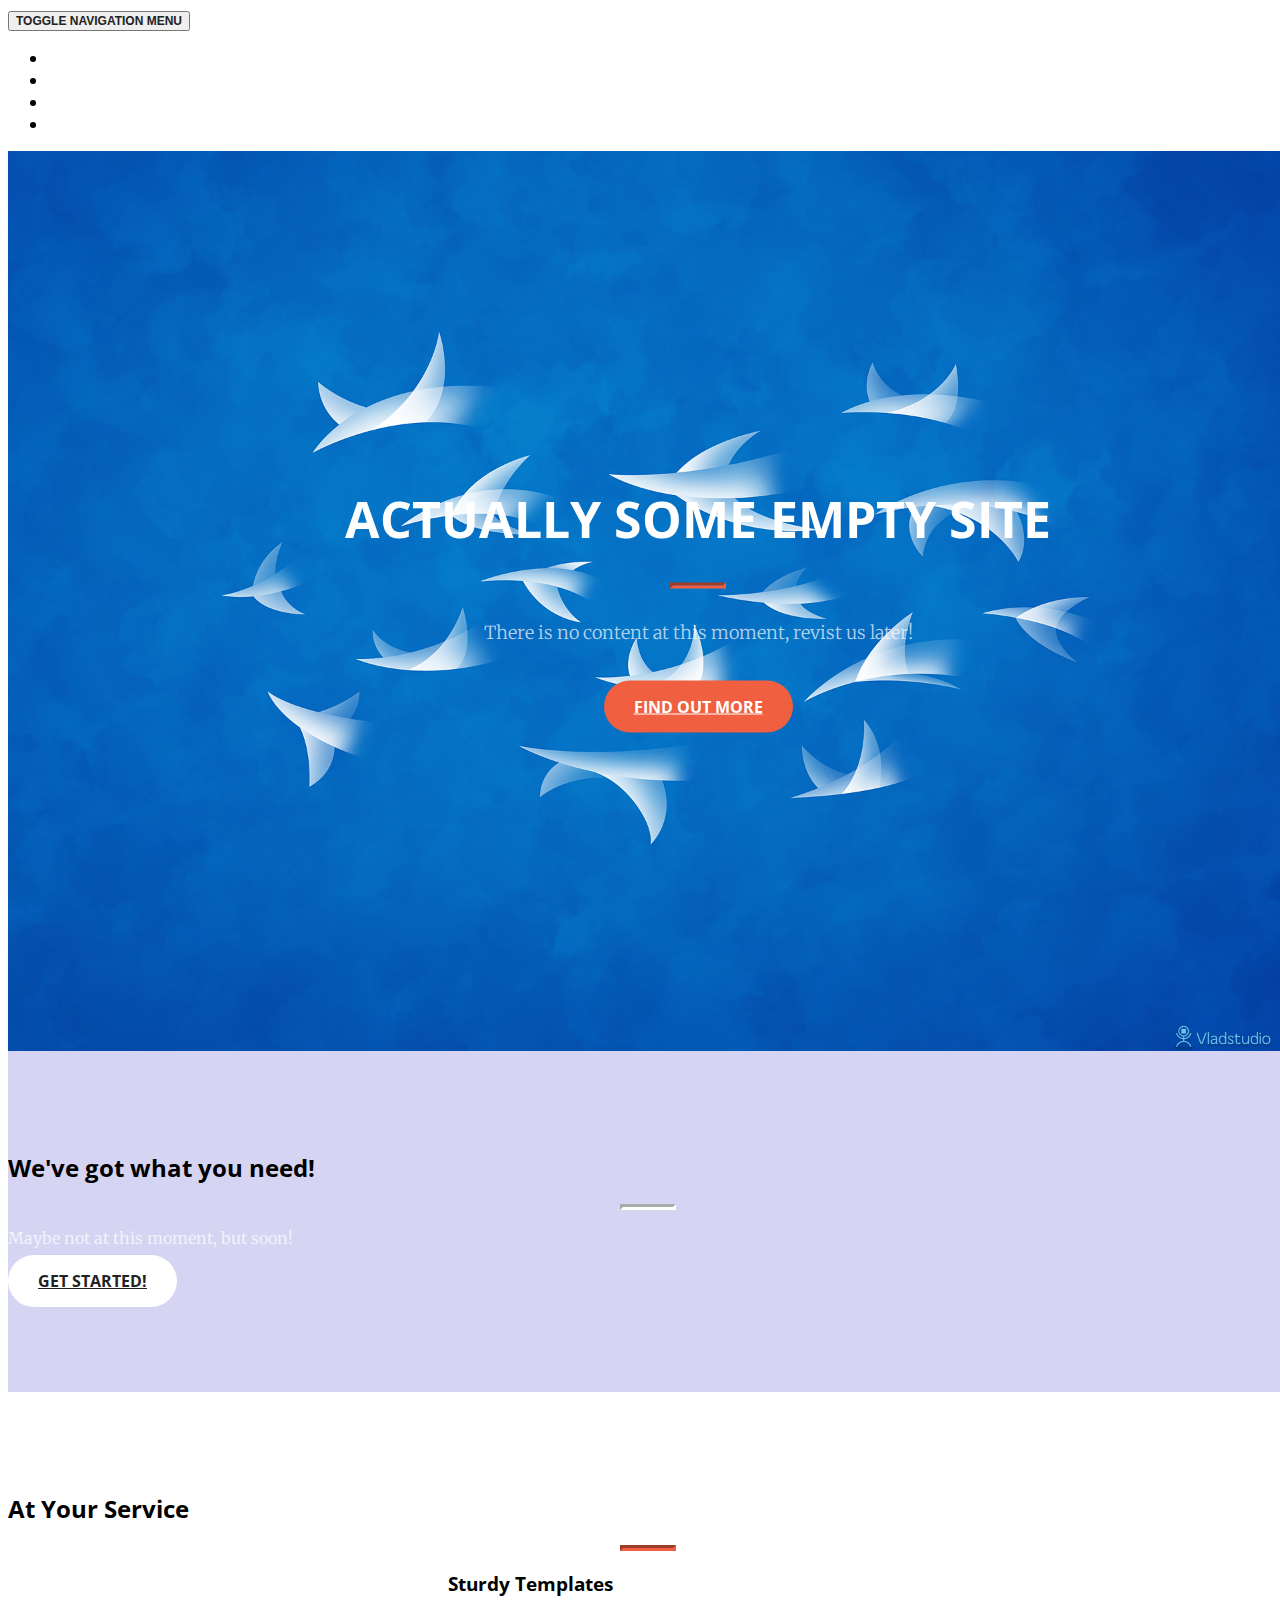
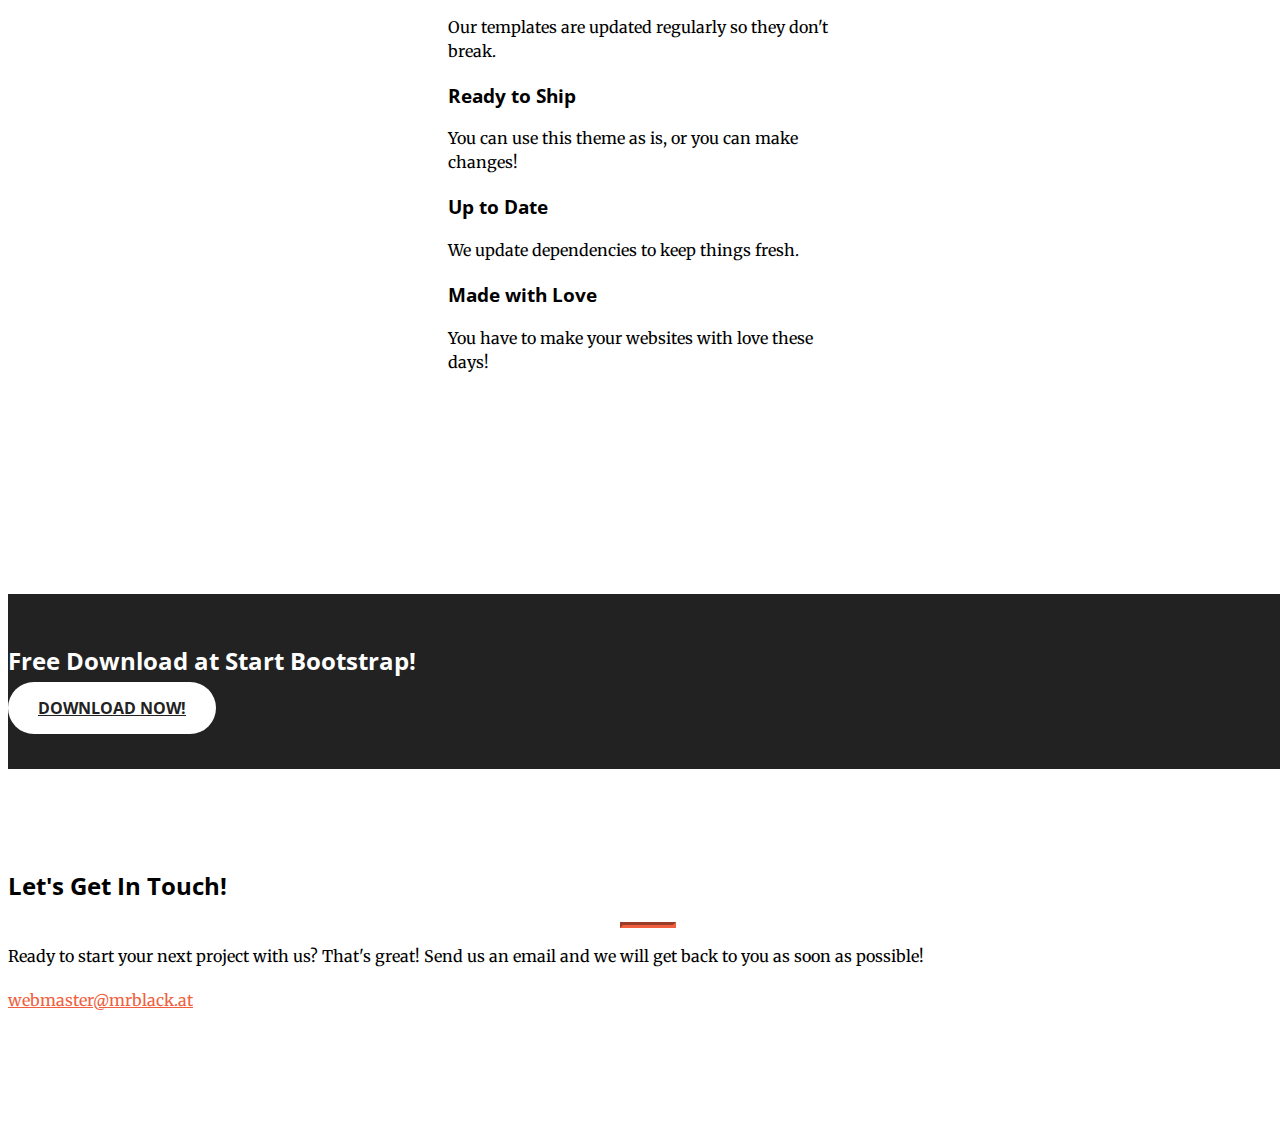
==== index.html @ 14d95901 "Modified some content." ====
<!DOCTYPE html>
<html lang="en">

<head>

    <meta charset="utf-8">
    <meta http-equiv="X-UA-Compatible" content="IE=edge">
    <meta name="viewport" content="width=device-width, initial-scale=1">
    <meta name="description" content="">
    <meta name="author" content="">

    <title>MrBlack - HeadQuarter</title>

    <!-- Bootstrap Core CSS -->
    <link href="vendor/bootstrap/css/bootstrap.min.css" rel="stylesheet">

    <!-- Custom Fonts -->
    <link href="vendor/font-awesome/css/font-awesome.min.css" rel="stylesheet" type="text/css">
    <link href='https://fonts.googleapis.com/css?family=Open+Sans:300italic,400italic,600italic,700italic,800italic,400,300,600,700,800' rel='stylesheet' type='text/css'>
    <link href='https://fonts.googleapis.com/css?family=Merriweather:400,300,300italic,400italic,700,700italic,900,900italic' rel='stylesheet' type='text/css'>

    <!-- Plugin CSS -->
    <link href="vendor/magnific-popup/magnific-popup.css" rel="stylesheet">

    <!-- Theme CSS -->
    <link href="css/creative.min.css" rel="stylesheet">

    <!-- HTML5 Shim and Respond.js IE8 support of HTML5 elements and media queries -->
    <!-- WARNING: Respond.js doesn't work if you view the page via file:// -->
    <!--[if lt IE 9]>
        <script src="https://oss.maxcdn.com/libs/html5shiv/3.7.0/html5shiv.js"></script>
        <script src="https://oss.maxcdn.com/libs/respond.js/1.4.2/respond.min.js"></script>
    <![endif]-->

</head>

<body id="page-top">

    <nav id="mainNav" class="navbar navbar-default navbar-fixed-top">
        <div class="container-fluid">
            <!-- Brand and toggle get grouped for better mobile display -->
            <div class="navbar-header">
                <button type="button" class="navbar-toggle collapsed" data-toggle="collapse" data-target="#bs-example-navbar-collapse-1">
                    <span class="sr-only">Toggle navigation</span> Menu <i class="fa fa-bars"></i>
                </button>
                <a class="navbar-brand page-scroll" href="#page-top">Start</a>
            </div>

            <!-- Collect the nav links, forms, and other content for toggling -->
            <div class="collapse navbar-collapse" id="bs-example-navbar-collapse-1">
                <ul class="nav navbar-nav navbar-right">
                    <li>
                        <a class="page-scroll" href="#about">About</a>
                    </li>
                    <li>
                        <a class="page-scroll" href="#services">Services</a>
                    </li>
                    <li>
                        <a class="page-scroll" href="#portfolio">Portfolio</a>
                    </li>
                    <li>
                        <a class="page-scroll" href="#contact">Contact</a>
                    </li>
                </ul>
            </div>
            <!-- /.navbar-collapse -->
        </div>
        <!-- /.container-fluid -->
    </nav>

    <header>
        <div class="header-content">
            <div class="header-content-inner">
                <h1 id="homeHeading">Actually some empty site</h1>
                <hr>
                <p>There is no content at this moment, revist us later!</p>
                <a href="#about" class="btn btn-primary btn-xl page-scroll">Find Out More</a>
            </div>
        </div>
    </header>

    <section class="bg-primary" id="about">
        <div class="container">
            <div class="row">
                <div class="col-lg-8 col-lg-offset-2 text-center">
                    <h2 class="section-heading">We've got what you need!</h2>
                    <hr class="light">
                    <p class="text-faded">Maybe not at this moment, but soon!</p>
                    <a href="#services" class="page-scroll btn btn-default btn-xl sr-button">Get Started!</a>
                </div>
            </div>
        </div>
    </section>

    <section id="services">
        <div class="container">
            <div class="row">
                <div class="col-lg-12 text-center">
                    <h2 class="section-heading">At Your Service</h2>
                    <hr class="primary">
                </div>
            </div>
        </div>
        <div class="container">
            <div class="row">
                <div class="col-lg-3 col-md-6 text-center">
                    <div class="service-box">
                        <i class="fa fa-4x fa-diamond text-primary sr-icons"></i>
                        <h3>Sturdy Templates</h3>
                        <p class="text-muted">Our templates are updated regularly so they don't break.</p>
                    </div>
                </div>
                <div class="col-lg-3 col-md-6 text-center">
                    <div class="service-box">
                        <i class="fa fa-4x fa-paper-plane text-primary sr-icons"></i>
                        <h3>Ready to Ship</h3>
                        <p class="text-muted">You can use this theme as is, or you can make changes!</p>
                    </div>
                </div>
                <div class="col-lg-3 col-md-6 text-center">
                    <div class="service-box">
                        <i class="fa fa-4x fa-newspaper-o text-primary sr-icons"></i>
                        <h3>Up to Date</h3>
                        <p class="text-muted">We update dependencies to keep things fresh.</p>
                    </div>
                </div>
                <div class="col-lg-3 col-md-6 text-center">
                    <div class="service-box">
                        <i class="fa fa-4x fa-heart text-primary sr-icons"></i>
                        <h3>Made with Love</h3>
                        <p class="text-muted">You have to make your websites with love these days!</p>
                    </div>
                </div>
            </div>
        </div>
    </section>

    <section class="no-padding" id="portfolio">
        <div class="container-fluid">
            <div class="row no-gutter popup-gallery">
                <div class="col-lg-4 col-sm-6">
                    <a href="img/portfolio/fullsize/1.jpg" class="portfolio-box">
                        <img src="img/portfolio/thumbnails/1.jpg" class="img-responsive" alt="">
                        <div class="portfolio-box-caption">
                            <div class="portfolio-box-caption-content">
                                <div class="project-category text-faded">
                                    Category
                                </div>
                                <div class="project-name">
                                    Project Name
                                </div>
                            </div>
                        </div>
                    </a>
                </div>
                <div class="col-lg-4 col-sm-6">
                    <a href="img/portfolio/fullsize/2.jpg" class="portfolio-box">
                        <img src="img/portfolio/thumbnails/2.jpg" class="img-responsive" alt="">
                        <div class="portfolio-box-caption">
                            <div class="portfolio-box-caption-content">
                                <div class="project-category text-faded">
                                    Category
                                </div>
                                <div class="project-name">
                                    Project Name
                                </div>
                            </div>
                        </div>
                    </a>
                </div>
                <div class="col-lg-4 col-sm-6">
                    <a href="img/portfolio/fullsize/3.jpg" class="portfolio-box">
                        <img src="img/portfolio/thumbnails/3.jpg" class="img-responsive" alt="">
                        <div class="portfolio-box-caption">
                            <div class="portfolio-box-caption-content">
                                <div class="project-category text-faded">
                                    Category
                                </div>
                                <div class="project-name">
                                    Project Name
                                </div>
                            </div>
                        </div>
                    </a>
                </div>
                <div class="col-lg-4 col-sm-6">
                    <a href="img/portfolio/fullsize/4.jpg" class="portfolio-box">
                        <img src="img/portfolio/thumbnails/4.jpg" class="img-responsive" alt="">
                        <div class="portfolio-box-caption">
                            <div class="portfolio-box-caption-content">
                                <div class="project-category text-faded">
                                    Category
                                </div>
                                <div class="project-name">
                                    Project Name
                                </div>
                            </div>
                        </div>
                    </a>
                </div>
                <div class="col-lg-4 col-sm-6">
                    <a href="img/portfolio/fullsize/5.jpg" class="portfolio-box">
                        <img src="img/portfolio/thumbnails/5.jpg" class="img-responsive" alt="">
                        <div class="portfolio-box-caption">
                            <div class="portfolio-box-caption-content">
                                <div class="project-category text-faded">
                                    Category
                                </div>
                                <div class="project-name">
                                    Project Name
                                </div>
                            </div>
                        </div>
                    </a>
                </div>
                <div class="col-lg-4 col-sm-6">
                    <a href="img/portfolio/fullsize/6.jpg" class="portfolio-box">
                        <img src="img/portfolio/thumbnails/6.jpg" class="img-responsive" alt="">
                        <div class="portfolio-box-caption">
                            <div class="portfolio-box-caption-content">
                                <div class="project-category text-faded">
                                    Category
                                </div>
                                <div class="project-name">
                                    Project Name
                                </div>
                            </div>
                        </div>
                    </a>
                </div>
            </div>
        </div>
    </section>

    <aside class="bg-dark">
        <div class="container text-center">
            <div class="call-to-action">
                <h2>Free Download at Start Bootstrap!</h2>
                <a href="http://startbootstrap.com/template-overviews/creative/" class="btn btn-default btn-xl sr-button">Download Now!</a>
            </div>
        </div>
    </aside>

    <section id="contact">
        <div class="container">
            <div class="row">
                <div class="col-lg-8 col-lg-offset-2 text-center">
                    <h2 class="section-heading">Let's Get In Touch!</h2>
                    <hr class="primary">
                    <p>Ready to start your next project with us? That's great! Send us an email and we will get back to you as soon as possible!</p>
                </div>
				<!--
                <div class="col-lg-4 col-lg-offset-2 text-center">
                    <i class="fa fa-phone fa-3x sr-contact"></i>
                    <p>123-456-6789</p>			
                </div>
				-->
                <div class="col-lg-4 col-lg-offset-4 text-center">
                    <i class="fa fa-envelope-o fa-3x sr-contact"></i>
                    <p><a href="mailto:webmaster@mrblack.at">webmaster@mrblack.at</a></p>
                </div>
            </div>
        </div>
    </section>

    <!-- jQuery -->
    <script src="vendor/jquery/jquery.min.js"></script>

    <!-- Bootstrap Core JavaScript -->
    <script src="vendor/bootstrap/js/bootstrap.min.js"></script>

    <!-- Plugin JavaScript -->
    <script src="https://cdnjs.cloudflare.com/ajax/libs/jquery-easing/1.3/jquery.easing.min.js"></script>
    <script src="vendor/scrollreveal/scrollreveal.min.js"></script>
    <script src="vendor/magnific-popup/jquery.magnific-popup.min.js"></script>

    <!-- Theme JavaScript -->
    <script src="js/creative.min.js"></script>

</body>

</html>
---- css/creative.min.css ----
/*!
 * Start Bootstrap - Creative v3.3.7+1 (http://startbootstrap.com/template-overviews/creative)
 * Copyright 2013-2016 Start Bootstrap
 * Licensed under MIT (https://github.com/BlackrockDigital/startbootstrap/blob/gh-pages/LICENSE)
 */.navbar-default,a{-webkit-transition:all .35s;-moz-transition:all .35s}header,header .header-content{position:relative;width:100%;text-align:center}body,html{height:100%;width:100%}body{font-family:Merriweather,'Helvetica Neue',Arial,sans-serif;webkit-tap-highlight-color:#222}.btn,.navbar-default,.navbar-default .navbar-header .navbar-brand,h1,h2,h3,h4,h5,h6{font-family:'Open Sans','Helvetica Neue',Arial,sans-serif}hr{border-color:#F05F40;border-width:3px;max-width:50px}hr.light{border-color:#fff}a{transition:all .35s;color:#F05F40}a:focus,a:hover{color:#eb3812}p{font-size:16px;line-height:1.5;margin-bottom:20px}.bg-primary{background-color:#D5D4F2}.bg-dark{background-color:#222;color:#fff}.text-faded{color:rgba(255,255,255,.7)}section{padding:100px 0}aside{padding:50px 0}.no-padding{padding:0}.navbar-default{background-color:#fff;border-color:rgba(34,34,34,.05);transition:all .35s}.btn-default,.portfolio-box .portfolio-box-caption{-webkit-transition:all .35s;-moz-transition:all .35s}.navbar-default .navbar-header .navbar-brand{color:#F05F40;font-weight:700;text-transform:uppercase}.navbar-default .navbar-header .navbar-brand:focus,.navbar-default .navbar-header .navbar-brand:hover{color:#eb3812}.navbar-default .navbar-header .navbar-toggle{font-weight:700;font-size:12px;color:#222;text-transform:uppercase}.navbar-default .nav>li>a,.navbar-default .nav>li>a:focus{text-transform:uppercase;font-weight:700;font-size:13px;color:#222}.navbar-default .nav>li>a:focus:hover,.navbar-default .nav>li>a:hover{color:#F05F40}.navbar-default .nav>li.active>a,.navbar-default .nav>li.active>a:focus{color:#F05F40!important;background-color:transparent}.navbar-default .nav>li.active>a:focus:hover,.navbar-default .nav>li.active>a:hover{background-color:transparent}@media (min-width:768px){.navbar-default{background-color:transparent;border-color:rgba(255,255,255,.3)}.navbar-default .navbar-header .navbar-brand{color:rgba(255,255,255,.7)}.navbar-default .navbar-header .navbar-brand:focus,.navbar-default .navbar-header .navbar-brand:hover{color:#fff}.navbar-default .nav>li>a,.navbar-default .nav>li>a:focus{color:rgba(255,255,255,.7)}.navbar-default .nav>li>a:focus:hover,.navbar-default .nav>li>a:hover{color:#fff}.navbar-default.affix{background-color:#fff;border-color:rgba(34,34,34,.05)}.navbar-default.affix .navbar-header .navbar-brand{color:#F05F40;font-size:14px}.navbar-default.affix .navbar-header .navbar-brand:focus,.navbar-default.affix .navbar-header .navbar-brand:hover{color:#eb3812}.navbar-default.affix .nav>li>a,.navbar-default.affix .nav>li>a:focus{color:#222}.navbar-default.affix .nav>li>a:focus:hover,.navbar-default.affix .nav>li>a:hover{color:#F05F40}}header{min-height:auto;-webkit-background-size:cover;-moz-background-size:cover;background-size:cover;-o-background-size:cover;background-position:center;background-image:url(../img/header.jpg);color:#fff}header .header-content{padding:100px 15px}header .header-content .header-content-inner h1{font-weight:700;text-transform:uppercase;margin-top:0;margin-bottom:0;font-size:30px}header .header-content .header-content-inner hr{margin:30px auto}header .header-content .header-content-inner p{font-weight:300;color:rgba(255,255,255,.7);font-size:16px;margin-bottom:50px}@media (min-width:768px){header{min-height:100%}header .header-content{position:absolute;top:50%;-webkit-transform:translateY(-50%);-ms-transform:translateY(-50%);transform:translateY(-50%);padding:0 50px}header .header-content .header-content-inner{max-width:1000px;margin-left:auto;margin-right:auto}header .header-content .header-content-inner h1{font-size:50px}header .header-content .header-content-inner p{font-size:18px;max-width:80%;margin-left:auto;margin-right:auto}}.section-heading{margin-top:0}.service-box{max-width:400px;margin:50px auto 0}@media (min-width:992px){.service-box{margin:20px auto 0}}.service-box p{margin-bottom:0}.portfolio-box{position:relative;display:block;max-width:650px;margin:0 auto}.portfolio-box .portfolio-box-caption{color:#fff;opacity:0;display:block;background:rgba(240,95,64,.9);position:absolute;bottom:0;text-align:center;width:100%;height:100%;transition:all .35s}.btn-default.active,.btn-default:active,.btn-primary.active,.btn-primary:active,.open>.dropdown-toggle.btn-default,.open>.dropdown-toggle.btn-primary{background-image:none}.portfolio-box .portfolio-box-caption .portfolio-box-caption-content{width:100%;text-align:center;position:absolute;top:50%;transform:translateY(-50%)}.portfolio-box .portfolio-box-caption .portfolio-box-caption-content .project-category,.portfolio-box .portfolio-box-caption .portfolio-box-caption-content .project-name{font-family:'Open Sans','Helvetica Neue',Arial,sans-serif;padding:0 15px}.portfolio-box .portfolio-box-caption .portfolio-box-caption-content .project-category{text-transform:uppercase;font-weight:600;font-size:14px}.portfolio-box .portfolio-box-caption .portfolio-box-caption-content .project-name{font-size:18px}.portfolio-box:hover .portfolio-box-caption{opacity:1}.portfolio-box:focus{outline:0}@media (min-width:768px){.portfolio-box .portfolio-box-caption .portfolio-box-caption-content .project-category{font-size:16px}.portfolio-box .portfolio-box-caption .portfolio-box-caption-content .project-name{font-size:22px}}.call-to-action h2{margin:0 auto 20px}.text-primary{color:#F05F40}.no-gutter>[class*=col-]{padding-right:0;padding-left:0}.btn-default{color:#222;background-color:#fff;border-color:#fff;transition:all .35s}.btn-default.active,.btn-default.focus,.btn-default:active,.btn-default:focus,.btn-default:hover,.open>.dropdown-toggle.btn-default{color:#222;background-color:#f2f2f2;border-color:#ededed}.btn-default.disabled,.btn-default.disabled.active,.btn-default.disabled.focus,.btn-default.disabled:active,.btn-default.disabled:focus,.btn-default.disabled:hover,.btn-default[disabled],.btn-default[disabled].active,.btn-default[disabled].focus,.btn-default[disabled]:active,.btn-default[disabled]:focus,.btn-default[disabled]:hover,fieldset[disabled] .btn-default,fieldset[disabled] .btn-default.active,fieldset[disabled] .btn-default.focus,fieldset[disabled] .btn-default:active,fieldset[disabled] .btn-default:focus,fieldset[disabled] .btn-default:hover{background-color:#fff;border-color:#fff}.btn-default .badge{color:#fff;background-color:#222}.btn-primary{color:#fff;background-color:#F05F40;border-color:#F05F40;-webkit-transition:all .35s;-moz-transition:all .35s;transition:all .35s}.btn-primary.active,.btn-primary.focus,.btn-primary:active,.btn-primary:focus,.btn-primary:hover,.open>.dropdown-toggle.btn-primary{color:#fff;background-color:#ee4b28;border-color:#ed431f}.btn-primary.disabled,.btn-primary.disabled.active,.btn-primary.disabled.focus,.btn-primary.disabled:active,.btn-primary.disabled:focus,.btn-primary.disabled:hover,.btn-primary[disabled],.btn-primary[disabled].active,.btn-primary[disabled].focus,.btn-primary[disabled]:active,.btn-primary[disabled]:focus,.btn-primary[disabled]:hover,fieldset[disabled] .btn-primary,fieldset[disabled] .btn-primary.active,fieldset[disabled] .btn-primary.focus,fieldset[disabled] .btn-primary:active,fieldset[disabled] .btn-primary:focus,fieldset[disabled] .btn-primary:hover{background-color:#F05F40;border-color:#F05F40}.btn-primary .badge{color:#F05F40;background-color:#fff}.btn{border:none;border-radius:300px;font-weight:700;text-transform:uppercase}.btn-xl{padding:15px 30px}::-moz-selection{color:#fff;text-shadow:none;background:#222}::selection{color:#fff;text-shadow:none;background:#222}img::selection{color:#fff;background:0 0}img::-moz-selection{color:#fff;background:0 0}
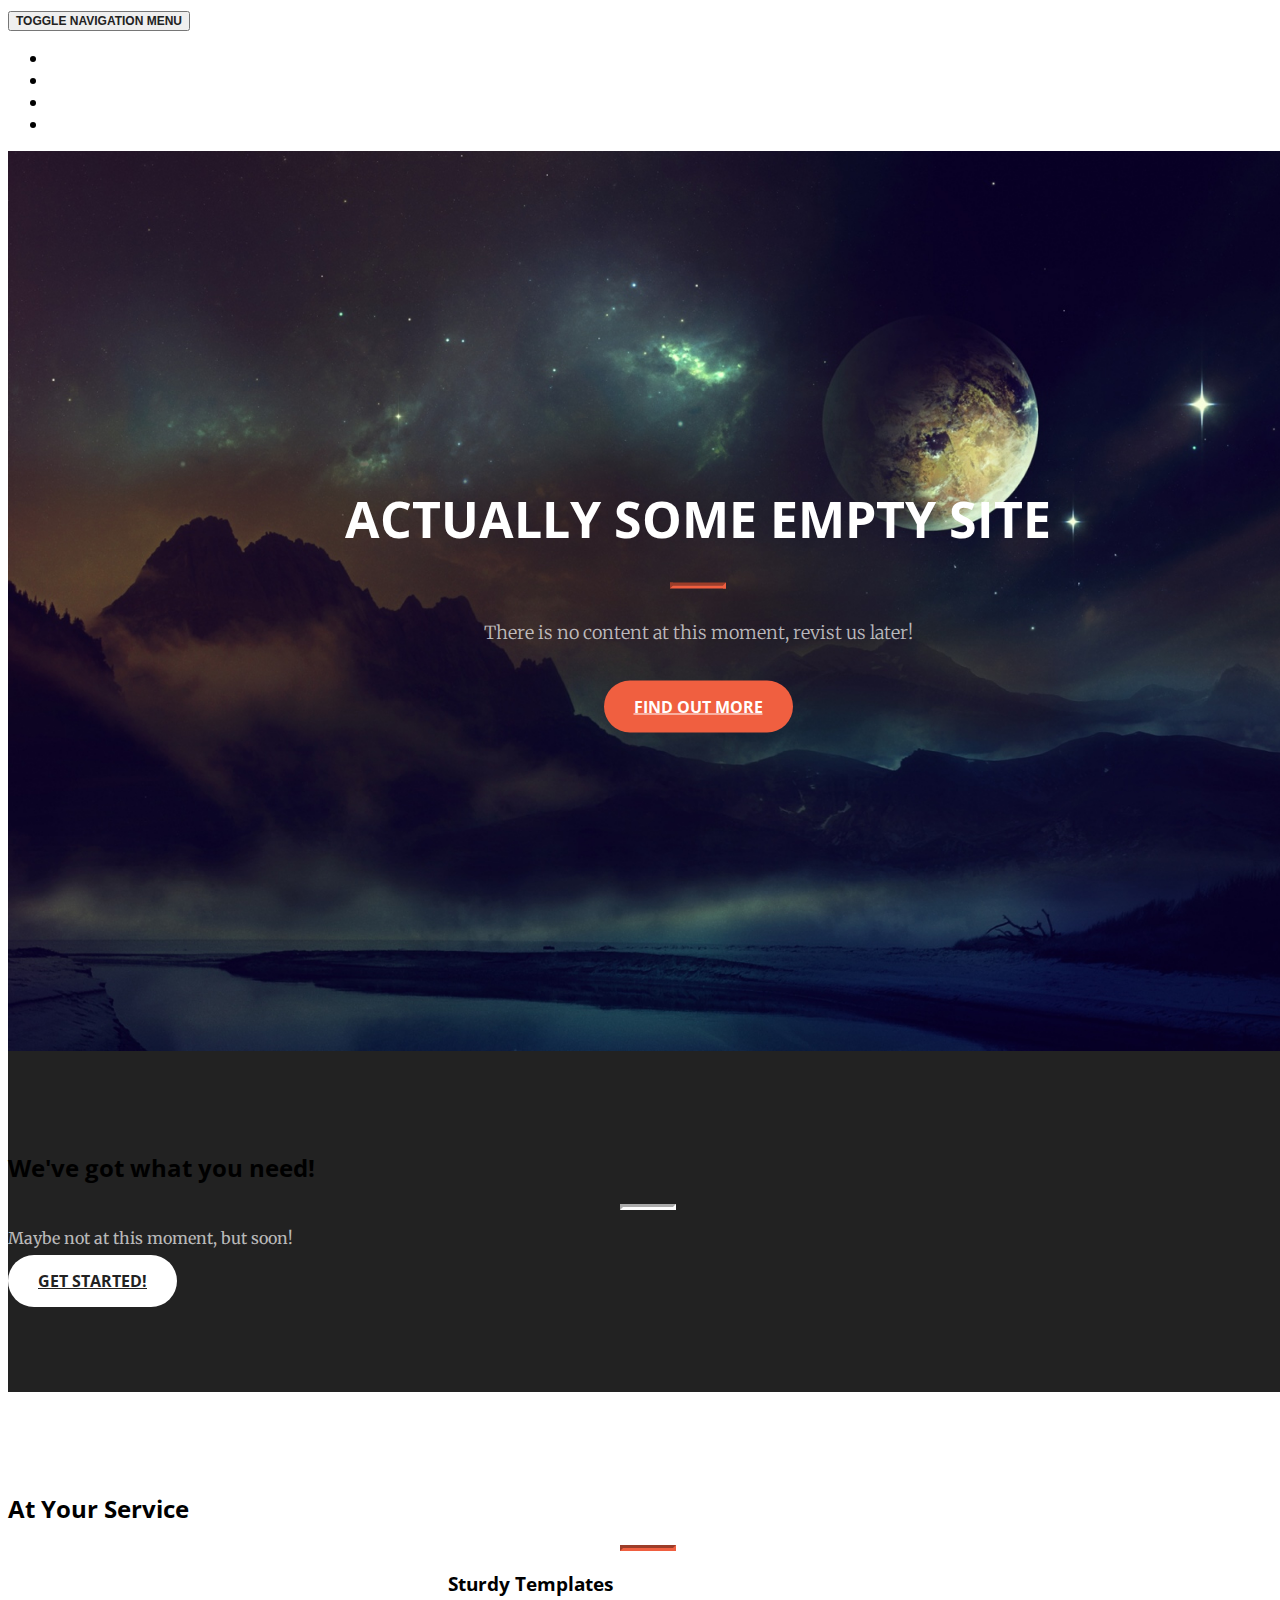
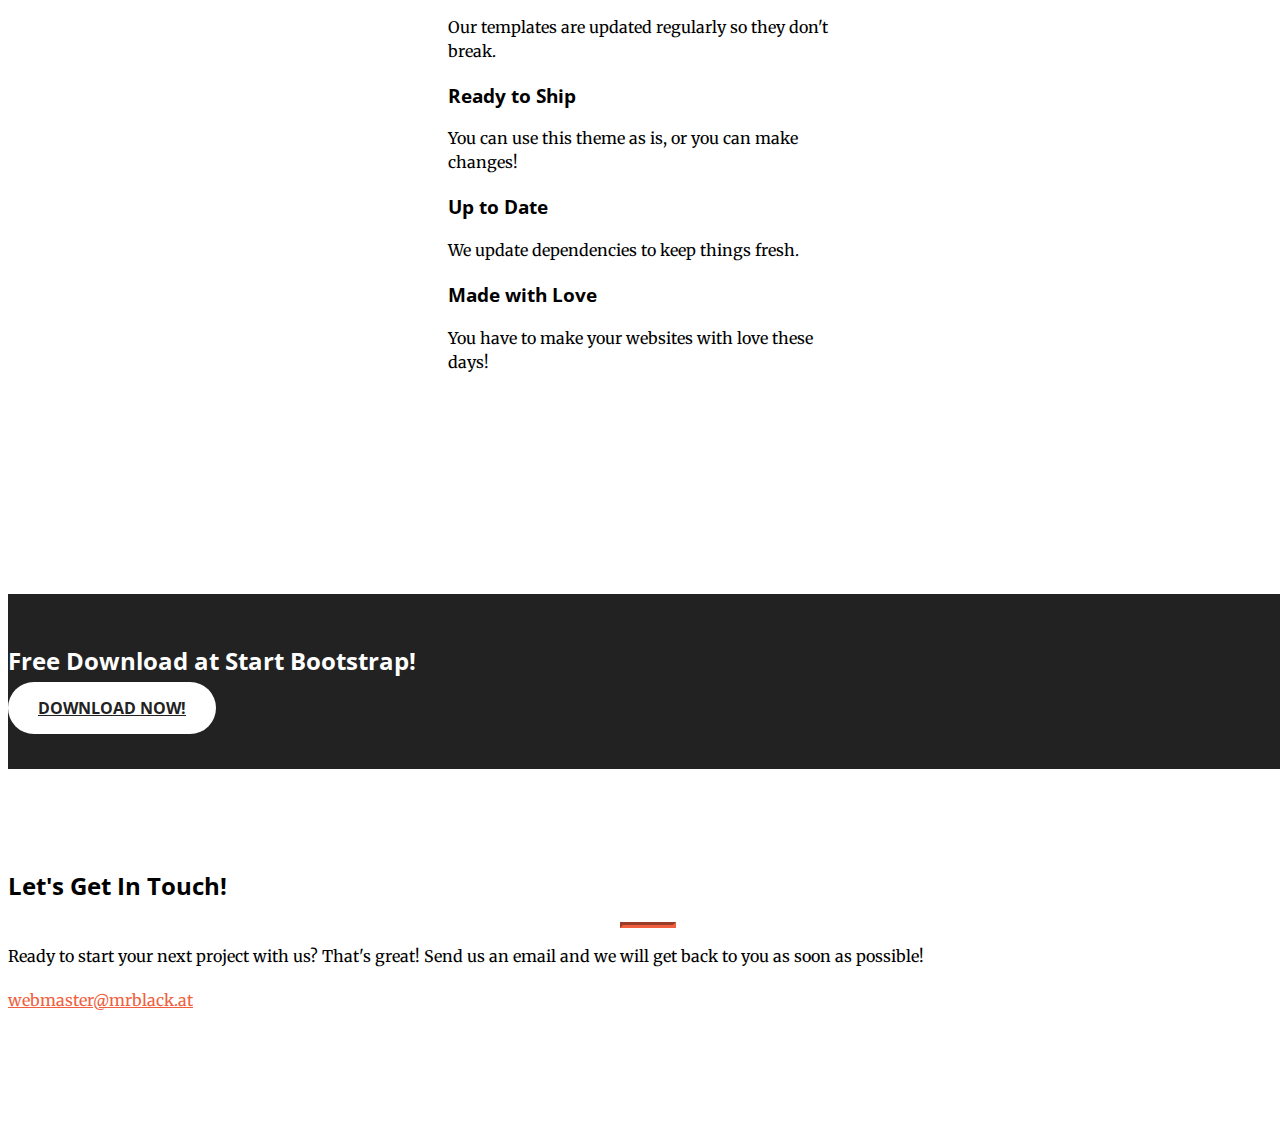
==== commit 12393945: "Changed Button START into CHANGE" ====
--- a/index.html
+++ b/index.html
@@ -43,7 +43,7 @@
                 <button type="button" class="navbar-toggle collapsed" data-toggle="collapse" data-target="#bs-example-navbar-collapse-1">
                     <span class="sr-only">Toggle navigation</span> Menu <i class="fa fa-bars"></i>
                 </button>
-                <a class="navbar-brand page-scroll" href="#page-top">Start</a>
+                <a class="navbar-brand page-scroll" href="#page-top">Explore</a>
             </div>
 
             <!-- Collect the nav links, forms, and other content for toggling -->
--- a/css/creative.min.css
+++ b/css/creative.min.css
@@ -2,4 +2,4 @@
  * Start Bootstrap - Creative v3.3.7+1 (http://startbootstrap.com/template-overviews/creative)
  * Copyright 2013-2016 Start Bootstrap
  * Licensed under MIT (https://github.com/BlackrockDigital/startbootstrap/blob/gh-pages/LICENSE)
- */.navbar-default,a{-webkit-transition:all .35s;-moz-transition:all .35s}header,header .header-content{position:relative;width:100%;text-align:center}body,html{height:100%;width:100%}body{font-family:Merriweather,'Helvetica Neue',Arial,sans-serif;webkit-tap-highlight-color:#222}.btn,.navbar-default,.navbar-default .navbar-header .navbar-brand,h1,h2,h3,h4,h5,h6{font-family:'Open Sans','Helvetica Neue',Arial,sans-serif}hr{border-color:#F05F40;border-width:3px;max-width:50px}hr.light{border-color:#fff}a{transition:all .35s;color:#F05F40}a:focus,a:hover{color:#eb3812}p{font-size:16px;line-height:1.5;margin-bottom:20px}.bg-primary{background-color:#D5D4F2}.bg-dark{background-color:#222;color:#fff}.text-faded{color:rgba(255,255,255,.7)}section{padding:100px 0}aside{padding:50px 0}.no-padding{padding:0}.navbar-default{background-color:#fff;border-color:rgba(34,34,34,.05);transition:all .35s}.btn-default,.portfolio-box .portfolio-box-caption{-webkit-transition:all .35s;-moz-transition:all .35s}.navbar-default .navbar-header .navbar-brand{color:#F05F40;font-weight:700;text-transform:uppercase}.navbar-default .navbar-header .navbar-brand:focus,.navbar-default .navbar-header .navbar-brand:hover{color:#eb3812}.navbar-default .navbar-header .navbar-toggle{font-weight:700;font-size:12px;color:#222;text-transform:uppercase}.navbar-default .nav>li>a,.navbar-default .nav>li>a:focus{text-transform:uppercase;font-weight:700;font-size:13px;color:#222}.navbar-default .nav>li>a:focus:hover,.navbar-default .nav>li>a:hover{color:#F05F40}.navbar-default .nav>li.active>a,.navbar-default .nav>li.active>a:focus{color:#F05F40!important;background-color:transparent}.navbar-default .nav>li.active>a:focus:hover,.navbar-default .nav>li.active>a:hover{background-color:transparent}@media (min-width:768px){.navbar-default{background-color:transparent;border-color:rgba(255,255,255,.3)}.navbar-default .navbar-header .navbar-brand{color:rgba(255,255,255,.7)}.navbar-default .navbar-header .navbar-brand:focus,.navbar-default .navbar-header .navbar-brand:hover{color:#fff}.navbar-default .nav>li>a,.navbar-default .nav>li>a:focus{color:rgba(255,255,255,.7)}.navbar-default .nav>li>a:focus:hover,.navbar-default .nav>li>a:hover{color:#fff}.navbar-default.affix{background-color:#fff;border-color:rgba(34,34,34,.05)}.navbar-default.affix .navbar-header .navbar-brand{color:#F05F40;font-size:14px}.navbar-default.affix .navbar-header .navbar-brand:focus,.navbar-default.affix .navbar-header .navbar-brand:hover{color:#eb3812}.navbar-default.affix .nav>li>a,.navbar-default.affix .nav>li>a:focus{color:#222}.navbar-default.affix .nav>li>a:focus:hover,.navbar-default.affix .nav>li>a:hover{color:#F05F40}}header{min-height:auto;-webkit-background-size:cover;-moz-background-size:cover;background-size:cover;-o-background-size:cover;background-position:center;background-image:url(../img/header.jpg);color:#fff}header .header-content{padding:100px 15px}header .header-content .header-content-inner h1{font-weight:700;text-transform:uppercase;margin-top:0;margin-bottom:0;font-size:30px}header .header-content .header-content-inner hr{margin:30px auto}header .header-content .header-content-inner p{font-weight:300;color:rgba(255,255,255,.7);font-size:16px;margin-bottom:50px}@media (min-width:768px){header{min-height:100%}header .header-content{position:absolute;top:50%;-webkit-transform:translateY(-50%);-ms-transform:translateY(-50%);transform:translateY(-50%);padding:0 50px}header .header-content .header-content-inner{max-width:1000px;margin-left:auto;margin-right:auto}header .header-content .header-content-inner h1{font-size:50px}header .header-content .header-content-inner p{font-size:18px;max-width:80%;margin-left:auto;margin-right:auto}}.section-heading{margin-top:0}.service-box{max-width:400px;margin:50px auto 0}@media (min-width:992px){.service-box{margin:20px auto 0}}.service-box p{margin-bottom:0}.portfolio-box{position:relative;display:block;max-width:650px;margin:0 auto}.portfolio-box .portfolio-box-caption{color:#fff;opacity:0;display:block;background:rgba(240,95,64,.9);position:absolute;bottom:0;text-align:center;width:100%;height:100%;transition:all .35s}.btn-default.active,.btn-default:active,.btn-primary.active,.btn-primary:active,.open>.dropdown-toggle.btn-default,.open>.dropdown-toggle.btn-primary{background-image:none}.portfolio-box .portfolio-box-caption .portfolio-box-caption-content{width:100%;text-align:center;position:absolute;top:50%;transform:translateY(-50%)}.portfolio-box .portfolio-box-caption .portfolio-box-caption-content .project-category,.portfolio-box .portfolio-box-caption .portfolio-box-caption-content .project-name{font-family:'Open Sans','Helvetica Neue',Arial,sans-serif;padding:0 15px}.portfolio-box .portfolio-box-caption .portfolio-box-caption-content .project-category{text-transform:uppercase;font-weight:600;font-size:14px}.portfolio-box .portfolio-box-caption .portfolio-box-caption-content .project-name{font-size:18px}.portfolio-box:hover .portfolio-box-caption{opacity:1}.portfolio-box:focus{outline:0}@media (min-width:768px){.portfolio-box .portfolio-box-caption .portfolio-box-caption-content .project-category{font-size:16px}.portfolio-box .portfolio-box-caption .portfolio-box-caption-content .project-name{font-size:22px}}.call-to-action h2{margin:0 auto 20px}.text-primary{color:#F05F40}.no-gutter>[class*=col-]{padding-right:0;padding-left:0}.btn-default{color:#222;background-color:#fff;border-color:#fff;transition:all .35s}.btn-default.active,.btn-default.focus,.btn-default:active,.btn-default:focus,.btn-default:hover,.open>.dropdown-toggle.btn-default{color:#222;background-color:#f2f2f2;border-color:#ededed}.btn-default.disabled,.btn-default.disabled.active,.btn-default.disabled.focus,.btn-default.disabled:active,.btn-default.disabled:focus,.btn-default.disabled:hover,.btn-default[disabled],.btn-default[disabled].active,.btn-default[disabled].focus,.btn-default[disabled]:active,.btn-default[disabled]:focus,.btn-default[disabled]:hover,fieldset[disabled] .btn-default,fieldset[disabled] .btn-default.active,fieldset[disabled] .btn-default.focus,fieldset[disabled] .btn-default:active,fieldset[disabled] .btn-default:focus,fieldset[disabled] .btn-default:hover{background-color:#fff;border-color:#fff}.btn-default .badge{color:#fff;background-color:#222}.btn-primary{color:#fff;background-color:#F05F40;border-color:#F05F40;-webkit-transition:all .35s;-moz-transition:all .35s;transition:all .35s}.btn-primary.active,.btn-primary.focus,.btn-primary:active,.btn-primary:focus,.btn-primary:hover,.open>.dropdown-toggle.btn-primary{color:#fff;background-color:#ee4b28;border-color:#ed431f}.btn-primary.disabled,.btn-primary.disabled.active,.btn-primary.disabled.focus,.btn-primary.disabled:active,.btn-primary.disabled:focus,.btn-primary.disabled:hover,.btn-primary[disabled],.btn-primary[disabled].active,.btn-primary[disabled].focus,.btn-primary[disabled]:active,.btn-primary[disabled]:focus,.btn-primary[disabled]:hover,fieldset[disabled] .btn-primary,fieldset[disabled] .btn-primary.active,fieldset[disabled] .btn-primary.focus,fieldset[disabled] .btn-primary:active,fieldset[disabled] .btn-primary:focus,fieldset[disabled] .btn-primary:hover{background-color:#F05F40;border-color:#F05F40}.btn-primary .badge{color:#F05F40;background-color:#fff}.btn{border:none;border-radius:300px;font-weight:700;text-transform:uppercase}.btn-xl{padding:15px 30px}::-moz-selection{color:#fff;text-shadow:none;background:#222}::selection{color:#fff;text-shadow:none;background:#222}img::selection{color:#fff;background:0 0}img::-moz-selection{color:#fff;background:0 0}+ */.navbar-default,a{-webkit-transition:all .35s;-moz-transition:all .35s}header,header .header-content{position:relative;width:100%;text-align:center}body,html{height:100%;width:100%}body{font-family:Merriweather,'Helvetica Neue',Arial,sans-serif;webkit-tap-highlight-color:#222}.btn,.navbar-default,.navbar-default .navbar-header .navbar-brand,h1,h2,h3,h4,h5,h6{font-family:'Open Sans','Helvetica Neue',Arial,sans-serif}hr{border-color:#F05F40;border-width:3px;max-width:50px}hr.light{border-color:#fff}a{transition:all .35s;color:#F05F40}a:focus,a:hover{color:#eb3812}p{font-size:16px;line-height:1.5;margin-bottom:20px}.bg-primary{background-color:#222}.bg-dark{background-color:#222;color:#fff}.text-faded{color:rgba(255,255,255,.7)}section{padding:100px 0}aside{padding:50px 0}.no-padding{padding:0}.navbar-default{background-color:#fff;border-color:rgba(34,34,34,.05);transition:all .35s}.btn-default,.portfolio-box .portfolio-box-caption{-webkit-transition:all .35s;-moz-transition:all .35s}.navbar-default .navbar-header .navbar-brand{color:#F05F40;font-weight:700;text-transform:uppercase}.navbar-default .navbar-header .navbar-brand:focus,.navbar-default .navbar-header .navbar-brand:hover{color:#eb3812}.navbar-default .navbar-header .navbar-toggle{font-weight:700;font-size:12px;color:#222;text-transform:uppercase}.navbar-default .nav>li>a,.navbar-default .nav>li>a:focus{text-transform:uppercase;font-weight:700;font-size:13px;color:#222}.navbar-default .nav>li>a:focus:hover,.navbar-default .nav>li>a:hover{color:#F05F40}.navbar-default .nav>li.active>a,.navbar-default .nav>li.active>a:focus{color:#F05F40!important;background-color:transparent}.navbar-default .nav>li.active>a:focus:hover,.navbar-default .nav>li.active>a:hover{background-color:transparent}@media (min-width:768px){.navbar-default{background-color:transparent;border-color:rgba(255,255,255,.3)}.navbar-default .navbar-header .navbar-brand{color:rgba(255,255,255,.7)}.navbar-default .navbar-header .navbar-brand:focus,.navbar-default .navbar-header .navbar-brand:hover{color:#fff}.navbar-default .nav>li>a,.navbar-default .nav>li>a:focus{color:rgba(255,255,255,.7)}.navbar-default .nav>li>a:focus:hover,.navbar-default .nav>li>a:hover{color:#fff}.navbar-default.affix{background-color:#fff;border-color:rgba(34,34,34,.05)}.navbar-default.affix .navbar-header .navbar-brand{color:#F05F40;font-size:14px}.navbar-default.affix .navbar-header .navbar-brand:focus,.navbar-default.affix .navbar-header .navbar-brand:hover{color:#eb3812}.navbar-default.affix .nav>li>a,.navbar-default.affix .nav>li>a:focus{color:#222}.navbar-default.affix .nav>li>a:focus:hover,.navbar-default.affix .nav>li>a:hover{color:#F05F40}}header{min-height:auto;-webkit-background-size:cover;-moz-background-size:cover;background-size:cover;-o-background-size:cover;background-position:center;background-image:url(../img/header.jpg);color:#fff}header .header-content{padding:100px 15px}header .header-content .header-content-inner h1{font-weight:700;text-transform:uppercase;margin-top:0;margin-bottom:0;font-size:30px}header .header-content .header-content-inner hr{margin:30px auto}header .header-content .header-content-inner p{font-weight:300;color:rgba(255,255,255,.7);font-size:16px;margin-bottom:50px}@media (min-width:768px){header{min-height:100%}header .header-content{position:absolute;top:50%;-webkit-transform:translateY(-50%);-ms-transform:translateY(-50%);transform:translateY(-50%);padding:0 50px}header .header-content .header-content-inner{max-width:1000px;margin-left:auto;margin-right:auto}header .header-content .header-content-inner h1{font-size:50px}header .header-content .header-content-inner p{font-size:18px;max-width:80%;margin-left:auto;margin-right:auto}}.section-heading{margin-top:0}.service-box{max-width:400px;margin:50px auto 0}@media (min-width:992px){.service-box{margin:20px auto 0}}.service-box p{margin-bottom:0}.portfolio-box{position:relative;display:block;max-width:650px;margin:0 auto}.portfolio-box .portfolio-box-caption{color:#fff;opacity:0;display:block;background:rgba(240,95,64,.9);position:absolute;bottom:0;text-align:center;width:100%;height:100%;transition:all .35s}.btn-default.active,.btn-default:active,.btn-primary.active,.btn-primary:active,.open>.dropdown-toggle.btn-default,.open>.dropdown-toggle.btn-primary{background-image:none}.portfolio-box .portfolio-box-caption .portfolio-box-caption-content{width:100%;text-align:center;position:absolute;top:50%;transform:translateY(-50%)}.portfolio-box .portfolio-box-caption .portfolio-box-caption-content .project-category,.portfolio-box .portfolio-box-caption .portfolio-box-caption-content .project-name{font-family:'Open Sans','Helvetica Neue',Arial,sans-serif;padding:0 15px}.portfolio-box .portfolio-box-caption .portfolio-box-caption-content .project-category{text-transform:uppercase;font-weight:600;font-size:14px}.portfolio-box .portfolio-box-caption .portfolio-box-caption-content .project-name{font-size:18px}.portfolio-box:hover .portfolio-box-caption{opacity:1}.portfolio-box:focus{outline:0}@media (min-width:768px){.portfolio-box .portfolio-box-caption .portfolio-box-caption-content .project-category{font-size:16px}.portfolio-box .portfolio-box-caption .portfolio-box-caption-content .project-name{font-size:22px}}.call-to-action h2{margin:0 auto 20px}.text-primary{color:#F05F40}.no-gutter>[class*=col-]{padding-right:0;padding-left:0}.btn-default{color:#222;background-color:#fff;border-color:#fff;transition:all .35s}.btn-default.active,.btn-default.focus,.btn-default:active,.btn-default:focus,.btn-default:hover,.open>.dropdown-toggle.btn-default{color:#222;background-color:#f2f2f2;border-color:#ededed}.btn-default.disabled,.btn-default.disabled.active,.btn-default.disabled.focus,.btn-default.disabled:active,.btn-default.disabled:focus,.btn-default.disabled:hover,.btn-default[disabled],.btn-default[disabled].active,.btn-default[disabled].focus,.btn-default[disabled]:active,.btn-default[disabled]:focus,.btn-default[disabled]:hover,fieldset[disabled] .btn-default,fieldset[disabled] .btn-default.active,fieldset[disabled] .btn-default.focus,fieldset[disabled] .btn-default:active,fieldset[disabled] .btn-default:focus,fieldset[disabled] .btn-default:hover{background-color:#fff;border-color:#fff}.btn-default .badge{color:#fff;background-color:#222}.btn-primary{color:#fff;background-color:#F05F40;border-color:#F05F40;-webkit-transition:all .35s;-moz-transition:all .35s;transition:all .35s}.btn-primary.active,.btn-primary.focus,.btn-primary:active,.btn-primary:focus,.btn-primary:hover,.open>.dropdown-toggle.btn-primary{color:#fff;background-color:#ee4b28;border-color:#ed431f}.btn-primary.disabled,.btn-primary.disabled.active,.btn-primary.disabled.focus,.btn-primary.disabled:active,.btn-primary.disabled:focus,.btn-primary.disabled:hover,.btn-primary[disabled],.btn-primary[disabled].active,.btn-primary[disabled].focus,.btn-primary[disabled]:active,.btn-primary[disabled]:focus,.btn-primary[disabled]:hover,fieldset[disabled] .btn-primary,fieldset[disabled] .btn-primary.active,fieldset[disabled] .btn-primary.focus,fieldset[disabled] .btn-primary:active,fieldset[disabled] .btn-primary:focus,fieldset[disabled] .btn-primary:hover{background-color:#F05F40;border-color:#F05F40}.btn-primary .badge{color:#F05F40;background-color:#fff}.btn{border:none;border-radius:300px;font-weight:700;text-transform:uppercase}.btn-xl{padding:15px 30px}::-moz-selection{color:#fff;text-shadow:none;background:#222}::selection{color:#fff;text-shadow:none;background:#222}img::selection{color:#fff;background:0 0}img::-moz-selection{color:#fff;background:0 0}